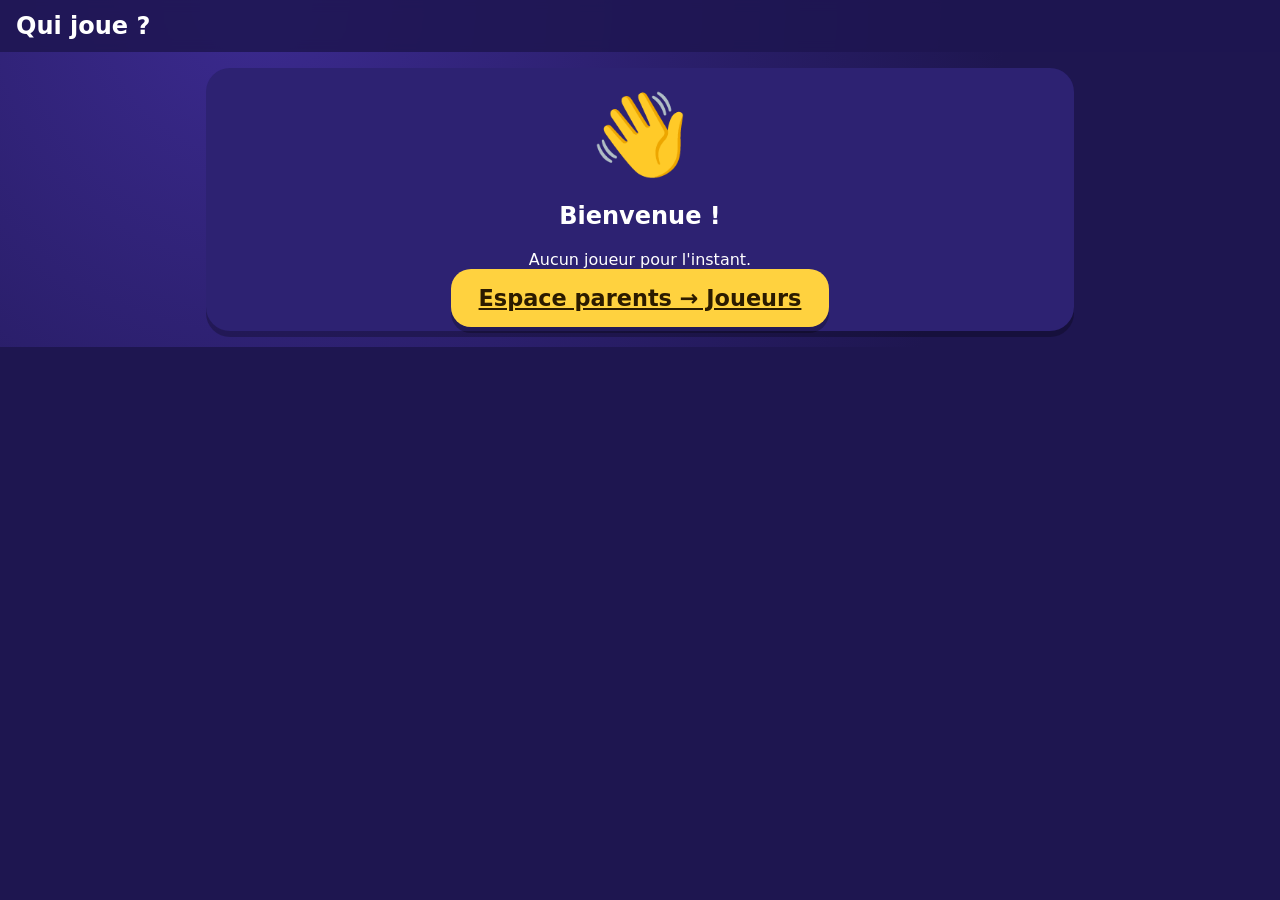
==== index.html @ 7bd274bc "Révisions tablette 0.7.2" ====
<!-- Révisions 0.7.2 — licence PolyForm Noncommercial 1.0.0 -->
<!doctype html>
<html lang="fr">
<head>
<meta charset="utf-8">
<meta name="viewport" content="width=device-width, initial-scale=1, viewport-fit=cover">
<title>Révisions</title>
<meta name="theme-color" content="#3b2a8f">
<link rel="manifest" href="manifest.webmanifest">
<link rel="icon" href="icone.svg" type="image/svg+xml">
<link rel="apple-touch-icon" href="icone-180.png">
<link rel="stylesheet" href="style.css?v=0.7.2">
</head>
<body>
<header>
  <button id="retour" hidden aria-label="Retour">⬅ Retour</button>
  <h1 id="titre">Révisions</h1>
  <div id="badge-xp" hidden></div>
</header>
<main id="ecran"></main>
<div id="pluie" aria-hidden="true"></div>
<script src="local.js"></script>
<script src="jeux.js?v=0.7.2"></script>
<script src="jeux_mat.js?v=0.7.2"></script>
<script src="jeux_cp.js?v=0.7.2"></script>
<script src="jeux_ce2.js?v=0.7.2"></script>
<script src="jeux_cm.js?v=0.7.2"></script>
<script src="recre.js?v=0.7.2"></script>
<script src="regles.js?v=0.7.2"></script>
<script src="app.js?v=0.7.2"></script>
</body>
</html>
---- style.css ----
:root{--fond:#1e1650;--carte:#2d2272;--carte2:#3b2d8f;--txt:#fff;--jaune:#ffd23f;--vert:#3ddc84;--rouge:#ff5c5c;--bleu:#4cc9f0;--rose:#f72585;--ombre:0 6px 0 rgba(0,0,0,.25)}
*{box-sizing:border-box;-webkit-tap-highlight-color:transparent}
html,body{margin:0;background:var(--fond);color:var(--txt);font-family:"Trebuchet MS",system-ui,sans-serif;min-height:100%}
body{background:radial-gradient(circle at 20% 0%,#3b2a8f 0,#1e1650 55%) fixed}
header{display:flex;align-items:center;gap:12px;padding:12px 16px;position:sticky;top:0;background:rgba(30,22,80,.85);backdrop-filter:blur(6px);z-index:5}
h1{font-size:1.5rem;margin:0;flex:1}
#badge-xp{background:var(--jaune);color:#2b1b00;font-weight:700;border-radius:999px;padding:6px 14px;box-shadow:var(--ombre)}
main{max-width:900px;margin:0 auto;padding:16px}
button{font:inherit;color:inherit;border:0;cursor:pointer}
#retour{height:52px;padding:0 20px;border-radius:999px;background:var(--jaune);color:#2b1b00;font-size:1.25rem;font-weight:800;box-shadow:var(--ombre);white-space:nowrap}
.mot-en{display:inline-block;font-size:clamp(2.2rem,8vw,3.6rem);font-weight:800;letter-spacing:1px;background:rgba(255,255,255,.12);border-radius:16px;padding:6px 22px}
.regle{text-align:center;max-width:640px;margin:0 auto}.regle .gros{font-size:4.5rem}.regle p{font-size:1.35rem;line-height:1.5}
.eveil{position:fixed;left:0;bottom:0;width:4px;height:4px;opacity:.01;pointer-events:none;z-index:0}
.rond{width:48px;height:48px;border-radius:50%;background:var(--carte2);font-size:1.4rem;box-shadow:var(--ombre)}
.grille{display:grid;gap:16px;grid-template-columns:repeat(auto-fit,minmax(240px,1fr))}
.carte{background:var(--carte);border-radius:24px;padding:20px;box-shadow:var(--ombre);text-align:center;transition:transform .1s}
.carte:active{transform:translateY(4px);box-shadow:0 2px 0 rgba(0,0,0,.25)}
.enfant .avatar{font-size:5rem;line-height:1.1}
.enfant .nom{font-size:1.8rem;font-weight:700}
.enfant .info{opacity:.85;margin-top:4px}
.barre{height:14px;background:#140f3a;border-radius:99px;overflow:hidden;margin-top:10px}
.barre>div{height:100%;background:linear-gradient(90deg,var(--vert),var(--jaune))}
.jeu{font-size:1.3rem;font-weight:700}
.jeu .ico{font-size:3.2rem;display:block}
.section{margin:22px 0 10px;font-size:1.2rem;opacity:.9}
.question{text-align:center;margin:10px 0 18px}
.question .gros{font-size:clamp(3rem,12vw,6rem);font-weight:800;letter-spacing:2px}
.question .consigne{font-size:1.4rem}
.reponses{display:grid;gap:14px;grid-template-columns:repeat(2,1fr)}
.rep{background:var(--carte2);border-radius:22px;padding:22px 8px;font-size:clamp(2rem,8vw,3.4rem);font-weight:800;box-shadow:var(--ombre);min-height:110px}
.rep.mot{font-size:clamp(1.3rem,5vw,2rem)}
.rep.couleur{min-height:130px}
.rep.bon{background:var(--vert)!important;color:#05301a}
.rep.faux{background:var(--rouge)!important}
.haut-parleur{background:var(--bleu);color:#04283a;border-radius:999px;padding:10px 20px;font-size:1.2rem;font-weight:700;box-shadow:var(--ombre);margin-top:8px}
.progression{display:flex;gap:6px;justify-content:center;margin-bottom:8px}
.progression span{width:16px;height:16px;border-radius:50%;background:#140f3a}
.progression span.ok{background:var(--vert)}.progression span.ko{background:var(--rouge)}.progression span.cur{outline:3px solid var(--jaune)}
.fin{text-align:center}.fin .gros{font-size:5rem}
.fin .xp{font-size:2.4rem;font-weight:800;color:var(--jaune)}
.primaire{background:var(--jaune);color:#2b1b00;font-weight:800;font-size:1.4rem;border-radius:20px;padding:16px 28px;box-shadow:var(--ombre);margin:8px}
.avatars{display:flex;flex-wrap:wrap;gap:10px;justify-content:center}
.avatars button{font-size:2.6rem;background:var(--carte2);border-radius:18px;width:72px;height:72px;box-shadow:var(--ombre)}
.avatars button.sel{outline:4px solid var(--jaune)}
.avatars button.verrou{opacity:.3;filter:grayscale(1)}
table{width:100%;border-collapse:collapse}
td{padding:8px;border-bottom:1px solid rgba(255,255,255,.08)}
.plus{color:var(--vert);font-weight:700}.moins{color:var(--rouge);font-weight:700}
.podium{display:flex;gap:12px;justify-content:center;align-items:flex-end;margin:10px 0 20px}
.podium div{background:var(--carte);border-radius:18px 18px 0 0;padding:10px 16px;text-align:center;min-width:90px}
.podium .a{font-size:2.6rem}
#pluie{position:fixed;inset:0;pointer-events:none;overflow:hidden;z-index:9}
#pluie i{position:absolute;top:-40px;font-style:normal;font-size:2rem;animation:tombe 1.6s linear forwards}
@keyframes tombe{to{transform:translateY(110vh) rotate(360deg)}}
.secoue{animation:secoue .35s}
@keyframes secoue{25%{transform:translateX(-8px)}75%{transform:translateX(8px)}}
@media (max-width:480px){main{padding:16px}.reponses{gap:10px}}
.tirelire{display:flex;gap:16px;align-items:center;text-align:left}.tirelire .ico{font-size:3rem}.tirelire>div{flex:1}
.prix{margin-top:6px;background:var(--jaune);color:#2b1b00;border-radius:999px;display:inline-block;padding:4px 14px;font-weight:800}
.article.cher{opacity:.55}.info{font-size:.9rem;font-weight:400;opacity:.85}
.chrono{display:flex;align-items:center;gap:10px;max-width:420px;margin:12px auto 0}.chrono-barre{flex:1;height:14px;background:#140f3a;border-radius:99px;overflow:hidden}#chb{height:100%;width:100%;background:var(--vert);border-radius:99px}#chs{min-width:96px;font-weight:700;text-align:left}
.chrono{max-width:520px}.jauge{position:relative;flex:1;height:30px;border-radius:99px;overflow:hidden;box-shadow:var(--ombre)}.zone{position:absolute;top:0;bottom:0;display:flex;align-items:center;justify-content:center;font-size:.95rem;opacity:.85}#curseur{position:absolute;top:-2px;bottom:-2px;left:0;width:6px;margin-left:-3px;background:#fff;border-radius:3px;box-shadow:0 0 0 2px #1e1650,0 0 10px #fff;transition:left .1s linear}
.article img.photo{display:block;width:min(100%,190px);margin:0 auto 8px;aspect-ratio:1;object-fit:cover;border-radius:16px;background:#140f3a}.grande-photo{display:block;width:min(80vw,380px);aspect-ratio:1;object-fit:cover;border-radius:22px;margin:0 auto 10px;box-shadow:var(--ombre)}
.gros.moyen{font-size:clamp(2rem,9vw,3.4rem);letter-spacing:4px;line-height:1.4}.gros svg{display:block;margin:0 auto}
.gros .sous{font-size:1.6rem;letter-spacing:0;margin-top:6px}.illu{font-size:clamp(4rem,18vw,6rem);line-height:1.1}
.rep.img{font-size:clamp(2.6rem,11vw,4rem);padding:10px 6px}.rep.img .illu{font-size:inherit}.rep svg{display:block;margin:0 auto}
.petit-mot{font-size:.5em;opacity:.8;letter-spacing:0}.question u{text-decoration-color:var(--jaune);text-decoration-thickness:4px;text-underline-offset:6px}
.frac{display:inline-flex;flex-direction:column;align-items:center;vertical-align:middle;line-height:1.05;margin:0 4px}.frac>span:first-child{border-bottom:3px solid currentColor;padding:0 6px}
.porte-monnaie{display:flex;flex-wrap:wrap;gap:8px;justify-content:center;letter-spacing:0}
.piece{display:inline-flex;align-items:center;justify-content:center;width:62px;height:62px;border-radius:50%;font-size:1rem;font-weight:800;color:#3b2a00;background:radial-gradient(circle at 35% 35%,#fff3b0,#d4a514);border:4px solid #b8b8b8;box-shadow:var(--ombre)}
.piece.p1{background:radial-gradient(circle at 35% 35%,#eee,#bbb);border-color:#d4a514}.piece.cts{width:50px;height:50px;font-size:.85rem;background:radial-gradient(circle at 35% 35%,#ffe7a0,#c98a1b);border-color:#c98a1b}
.billet{display:inline-flex;align-items:center;justify-content:center;width:96px;height:54px;border-radius:8px;font-size:1.1rem;font-weight:800;color:#1e1650;box-shadow:var(--ombre)}
.billet.b5{background:#c9c9c9}.billet.b10{background:#f4a6a0}.billet.b20{background:#9ec3f0}.billet.b50{background:#f6c27a}
.defi{margin:0 auto 6px;width:max-content;background:linear-gradient(90deg,#ffd23f,#ff9f43);color:#2b1b00;font-weight:800;border-radius:999px;padding:6px 16px;box-shadow:var(--ombre);animation:secoue .5s}
.reponses.ops .rep{font-size:3rem;min-height:90px}.centre{text-align:center}
.grille.jeux{grid-template-columns:repeat(auto-fill,minmax(150px,1fr))}.grille.jeux .jeu{font-size:1.05rem;padding:14px 10px}.grille.jeux .jeu .ico{font-size:2.4rem}
.fini-jour{margin-top:14px;text-align:left;background:linear-gradient(135deg,#2a9d5c,#2d2272);line-height:1.5}.entr{margin:0 auto 6px;width:max-content;background:#4cc9f0;color:#04283a;font-weight:800;border-radius:999px;padding:4px 14px}
.recre{display:block;width:100%;margin-top:14px;font-size:1.15rem;text-align:left;opacity:.75}.recre.ouverte{opacity:1;background:linear-gradient(135deg,#f72585,#7209b7);animation:secoue .6s}
.barre.repere{position:relative}.barre.repere::after{content:"";position:absolute;top:-3px;bottom:-3px;left:var(--obj);width:3px;background:#fff;border-radius:2px}
.recre-tete{margin-bottom:14px;font-size:1.2rem}.recre-barre{text-align:center;font-size:1.2rem;margin-bottom:8px}
.memory{display:grid;gap:10px;max-width:460px;margin:0 auto}.mm{aspect-ratio:1;border-radius:16px;background:var(--carte2);box-shadow:var(--ombre);font-size:clamp(2rem,9vw,3rem)}
.mm span{visibility:hidden}.mm.ouverte{background:#fff}.mm.ouverte span{visibility:visible}.mm.ok{background:var(--vert)}
.simon{display:grid;grid-template-columns:1fr 1fr;gap:14px;max-width:340px;margin:10px auto}.sm{aspect-ratio:1;border-radius:24px;opacity:.55;box-shadow:var(--ombre)}.sm.on{opacity:1;transform:scale(1.05);box-shadow:0 0 30px #fff}
.ciel{position:relative;height:60vh;border-radius:20px;background:linear-gradient(#0b0730,#2d2272);overflow:hidden;touch-action:manipulation}
.tombe{position:absolute;top:-60px;font-size:2.6rem;background:none;animation:chute linear forwards}@keyframes chute{to{top:110%}}
.laby{display:grid;max-width:min(92vw,440px);margin:0 auto;background:#fff1;border:3px solid var(--jaune)}.case{aspect-ratio:1;border:0 solid var(--jaune);display:flex;align-items:center;justify-content:center;font-size:clamp(.9rem,5vw,1.6rem)}
.fleches{display:grid;grid-template-columns:repeat(3,70px);gap:8px;justify-content:center;margin-top:12px}.fleches button{height:62px;border-radius:16px;background:var(--carte2);font-size:1.8rem;box-shadow:var(--ombre)}
.taquin{display:grid;grid-template-columns:repeat(3,1fr);gap:8px;max-width:330px;margin:0 auto}.tq{aspect-ratio:1;border-radius:16px;background:var(--carte2);font-size:2.4rem;font-weight:800;box-shadow:var(--ombre);display:flex;flex-direction:column;align-items:center;justify-content:center}.tq small{font-size:.9rem;opacity:.8}.tq.vide{background:transparent;box-shadow:none}
.fonds{display:grid;grid-template-columns:repeat(auto-fill,minmax(130px,1fr));gap:12px}
.fond-choix{height:110px;border-radius:18px;box-shadow:var(--ombre);display:flex;flex-direction:column;align-items:center;justify-content:center;gap:4px;font-weight:700;border:3px solid transparent}
.fond-choix .fe{font-size:2.2rem}.fond-choix small{opacity:.85}.fond-choix.sel{border-color:var(--jaune)}.fond-choix.verrou{filter:grayscale(.8) brightness(.6)}
.fond-nom{background:rgba(0,0,0,.55);border-radius:8px;padding:2px 8px}
#deco{position:fixed;inset:0;z-index:0;pointer-events:none;overflow:hidden}main,header{position:relative;z-index:1}header{position:sticky;z-index:5}
#deco video{width:100%;height:100%;object-fit:cover;opacity:.75}
#deco span{position:absolute;opacity:.5;will-change:transform}
#deco.scintille span{animation:scint ease-in-out infinite}@keyframes scint{0%,100%{opacity:.1;transform:scale(.6)}50%{opacity:.8;transform:scale(1.1)}}
#deco.monte span{top:auto!important;bottom:-40px;animation:monte linear infinite}@keyframes monte{to{transform:translateY(-115vh) translateX(20px)}}
#deco.tombe span,#deco.eclair span{top:-40px!important;animation:tombeLent linear infinite}@keyframes tombeLent{to{transform:translateY(115vh) rotate(200deg)}}
#deco.eclair span{animation-duration:3s!important}
#deco.derive span{left:-60px!important;animation:derive linear infinite}@keyframes derive{to{transform:translateX(115vw)}}
#deco .flash{position:absolute;inset:0;background:#fff;opacity:0;animation:flash 7s infinite}@keyframes flash{0%,90%,94%,100%{opacity:0}91%,93%{opacity:.35}}
#deco .faisceau{position:absolute;top:-10%;width:30vw;height:130vh;background:linear-gradient(rgba(255,255,255,.18),transparent 80%);transform-origin:top center;animation:balaye 6s ease-in-out infinite alternate}
#deco .f1{left:5%;--a:-20deg}#deco .f2{left:38%;animation-delay:-2s}#deco .f3{left:70%;animation-delay:-4s}@keyframes balaye{from{transform:rotate(-25deg)}to{transform:rotate(25deg)}}
.explication{margin-top:16px;background:#fff6d1;color:#2a1d00;font-size:1.25rem;line-height:1.5;text-align:left}.explication b{color:#7209b7}
.explication .centre{text-align:center;margin-bottom:0}.explication .haut-parleur{color:#2a1d00;border-color:#2a1d00}#compris:disabled{opacity:.45}
.saisie{max-width:360px;margin:0 auto}.ecran-saisie{background:#fff;color:#1e1650;border-radius:18px;font-size:2.6rem;font-weight:800;text-align:center;padding:10px;min-height:72px;margin-bottom:12px;box-shadow:var(--ombre)}
.ecran-saisie.bon{background:var(--vert);color:#05301a}.ecran-saisie.faux{background:var(--rouge);color:#fff}.ecran-saisie s{opacity:.7}
.pave{display:grid;grid-template-columns:repeat(3,1fr);gap:10px}.touche{background:var(--carte2);border-radius:16px;font-size:1.9rem;font-weight:800;min-height:64px;box-shadow:var(--ombre)}.touche.ok{background:var(--vert);color:#05301a}
.pose{display:inline-grid;font-family:ui-monospace,Menlo,Consolas,monospace;text-align:right;line-height:1.15;white-space:pre}.pose .trait{border-top:4px solid currentColor;margin-top:4px}
.son-mot b{color:var(--jaune)}.explication .son-mot b{color:#7209b7}
.points{letter-spacing:4px;font-size:clamp(1.4rem,6vw,2.2rem);color:var(--jaune)}.petit-groupe{font-size:clamp(1.6rem,7vw,2.6rem);line-height:1.3;word-break:break-all}
.jeu.bloque{opacity:.45;filter:grayscale(.7)}.jeu.bloque small{display:block;font-size:.8rem;font-weight:600;margin-top:4px}
.code-secret h2{margin:4px 0}.code-cases{display:flex;gap:14px;justify-content:center;margin:12px 0}
.code-case{width:84px;height:84px;border-radius:20px;background:#0004;border:3px dashed var(--jaune);font-size:3rem;display:flex;align-items:center;justify-content:center}
.code-grille{display:grid;grid-template-columns:repeat(3,1fr);gap:12px;max-width:420px;margin:0 auto}.code-grille .rep{min-height:96px}.code-grille .rep:disabled{opacity:.6}
.alerte-temps{position:fixed;left:50%;top:76px;transform:translateX(-50%);z-index:30;background:var(--jaune);color:#2a1d00;font-weight:800;font-size:1.3rem;padding:12px 20px;border-radius:18px;box-shadow:var(--ombre)}
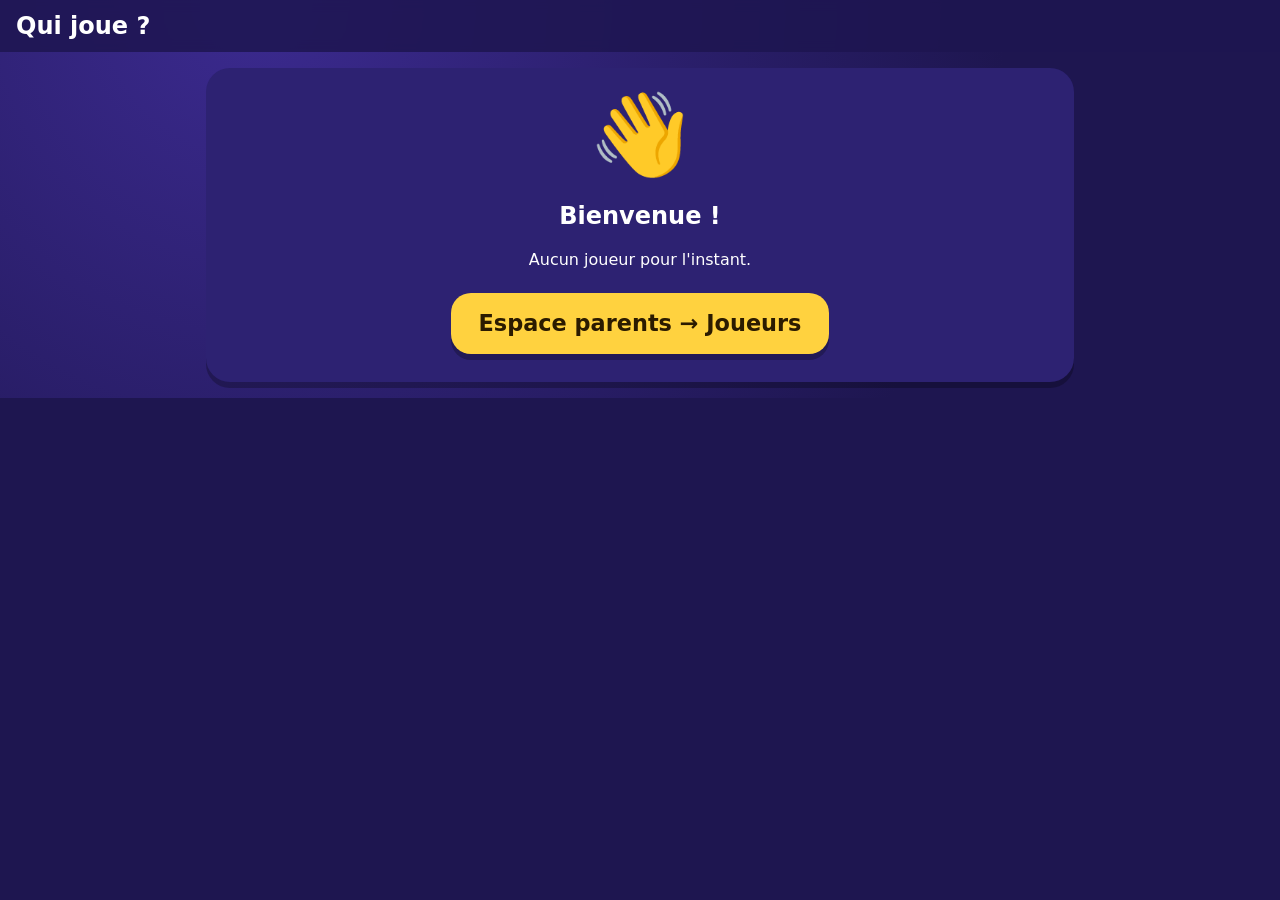
==== commit fa1b381e: "Révisions tablette 0.7.5 (tag v0.7.5, commit 5e2f5f0)" ====
--- a/index.html
+++ b/index.html
@@ -1,4 +1,4 @@
-<!-- Révisions 0.7.2 — licence PolyForm Noncommercial 1.0.0 -->
+<!-- Révisions 0.7.5 — licence PolyForm Noncommercial 1.0.0 -->
 <!doctype html>
 <html lang="fr">
 <head>
@@ -9,7 +9,7 @@
 <link rel="manifest" href="manifest.webmanifest">
 <link rel="icon" href="icone.svg" type="image/svg+xml">
 <link rel="apple-touch-icon" href="icone-180.png">
-<link rel="stylesheet" href="style.css?v=0.7.2">
+<link rel="stylesheet" href="style.css?v=0.7.5">
 </head>
 <body>
 <header>
@@ -20,13 +20,13 @@
 <main id="ecran"></main>
 <div id="pluie" aria-hidden="true"></div>
 <script src="local.js"></script>
-<script src="jeux.js?v=0.7.2"></script>
-<script src="jeux_mat.js?v=0.7.2"></script>
-<script src="jeux_cp.js?v=0.7.2"></script>
-<script src="jeux_ce2.js?v=0.7.2"></script>
-<script src="jeux_cm.js?v=0.7.2"></script>
-<script src="recre.js?v=0.7.2"></script>
-<script src="regles.js?v=0.7.2"></script>
-<script src="app.js?v=0.7.2"></script>
+<script src="jeux.js?v=0.7.5"></script>
+<script src="jeux_mat.js?v=0.7.5"></script>
+<script src="jeux_cp.js?v=0.7.5"></script>
+<script src="jeux_ce2.js?v=0.7.5"></script>
+<script src="jeux_cm.js?v=0.7.5"></script>
+<script src="recre.js?v=0.7.5"></script>
+<script src="regles.js?v=0.7.5"></script>
+<script src="app.js?v=0.7.5"></script>
 </body>
 </html>
--- a/style.css
+++ b/style.css
@@ -39,6 +39,7 @@
 .fin{text-align:center}.fin .gros{font-size:5rem}
 .fin .xp{font-size:2.4rem;font-weight:800;color:var(--jaune)}
 .primaire{background:var(--jaune);color:#2b1b00;font-weight:800;font-size:1.4rem;border-radius:20px;padding:16px 28px;box-shadow:var(--ombre);margin:8px}
+a.primaire{display:inline-block;text-decoration:none;text-align:center;max-width:calc(100% - 16px);line-height:1.3}   /* un lien en forme de bouton : un seul bloc, même sur un petit téléphone */
 .avatars{display:flex;flex-wrap:wrap;gap:10px;justify-content:center}
 .avatars button{font-size:2.6rem;background:var(--carte2);border-radius:18px;width:72px;height:72px;box-shadow:var(--ombre)}
 .avatars button.sel{outline:4px solid var(--jaune)}
@@ -114,3 +115,7 @@
 .code-case{width:84px;height:84px;border-radius:20px;background:#0004;border:3px dashed var(--jaune);font-size:3rem;display:flex;align-items:center;justify-content:center}
 .code-grille{display:grid;grid-template-columns:repeat(3,1fr);gap:12px;max-width:420px;margin:0 auto}.code-grille .rep{min-height:96px}.code-grille .rep:disabled{opacity:.6}
 .alerte-temps{position:fixed;left:50%;top:76px;transform:translateX(-50%);z-index:30;background:var(--jaune);color:#2a1d00;font-weight:800;font-size:1.3rem;padding:12px 20px;border-radius:18px;box-shadow:var(--ombre)}
+
+/* accès discret à l'espace parents depuis « Qui joue ? » */
+.acces-parents{display:inline-block;margin:22px 0 10px;padding:8px 18px;border-radius:999px;color:inherit;opacity:.7;text-decoration:none;border:1px solid rgba(255,255,255,.35);font-size:15px}
+.acces-parents:hover,.acces-parents:focus{opacity:1}
